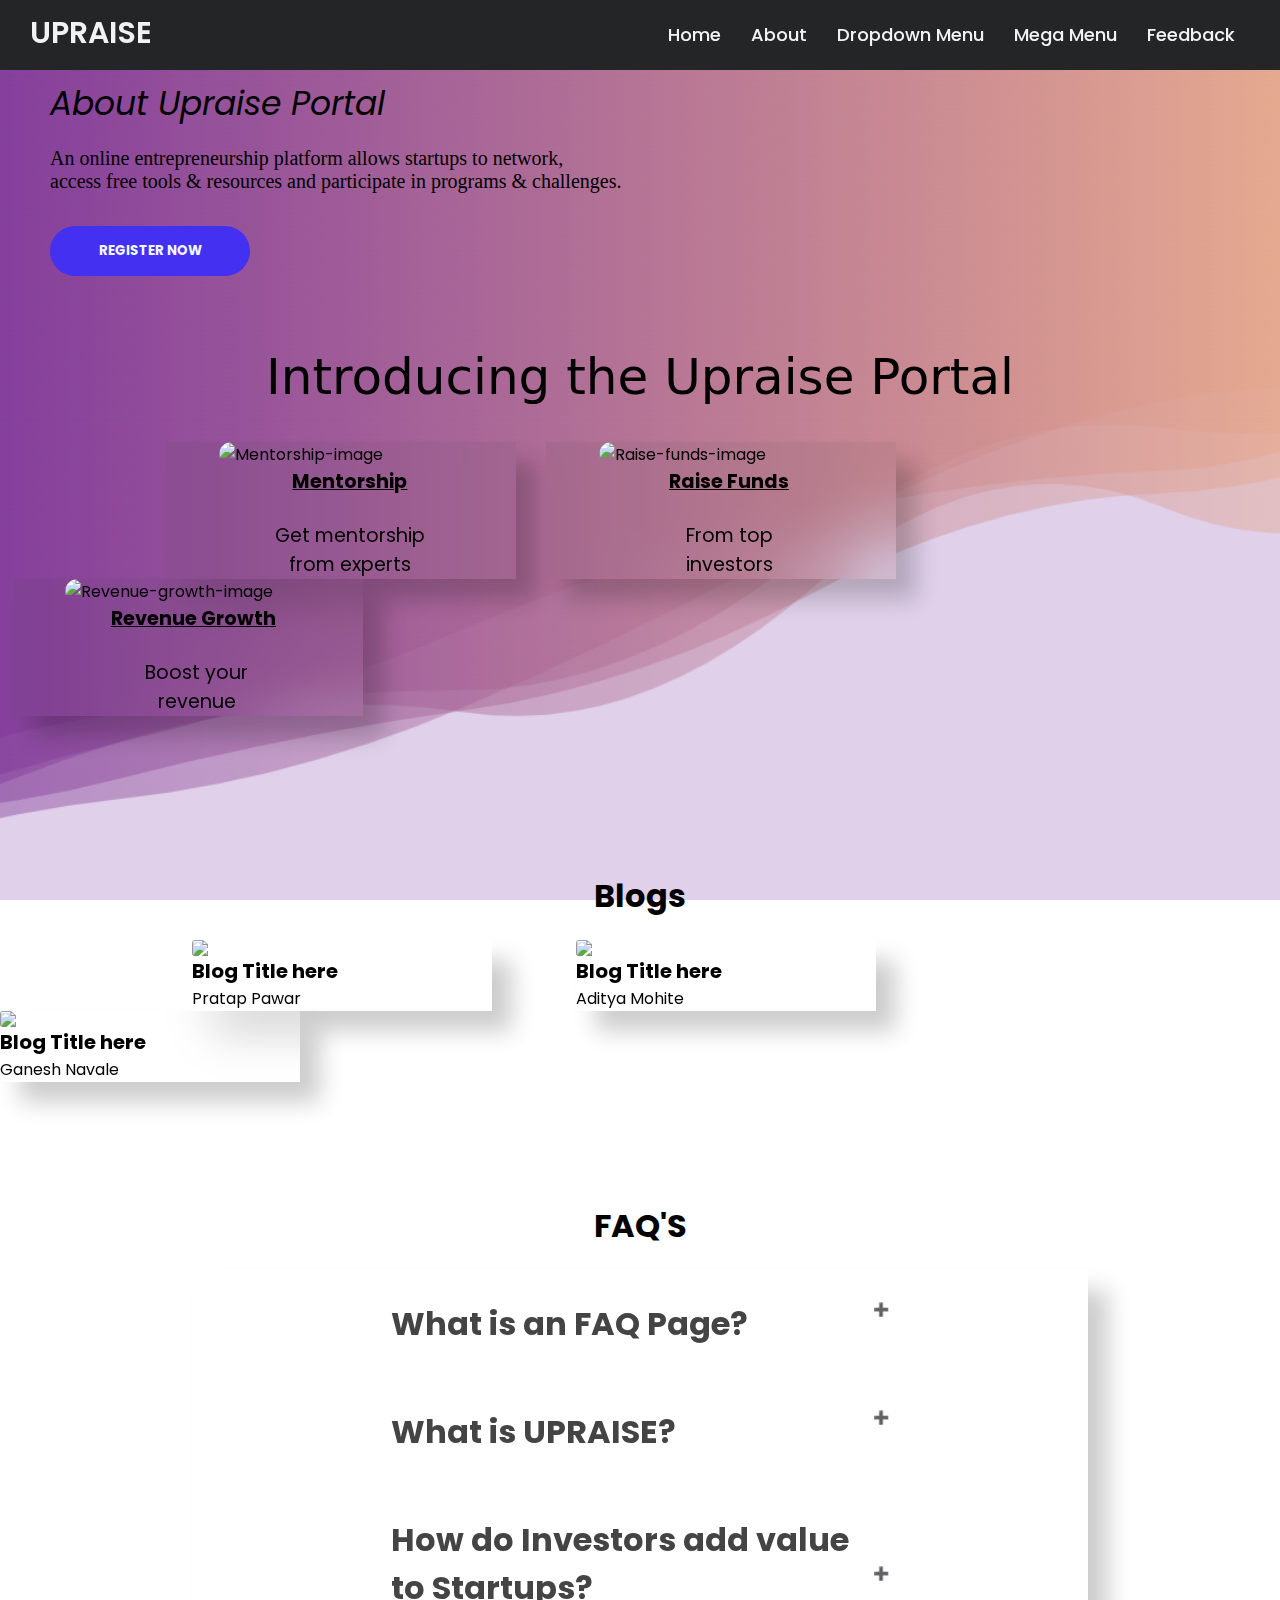
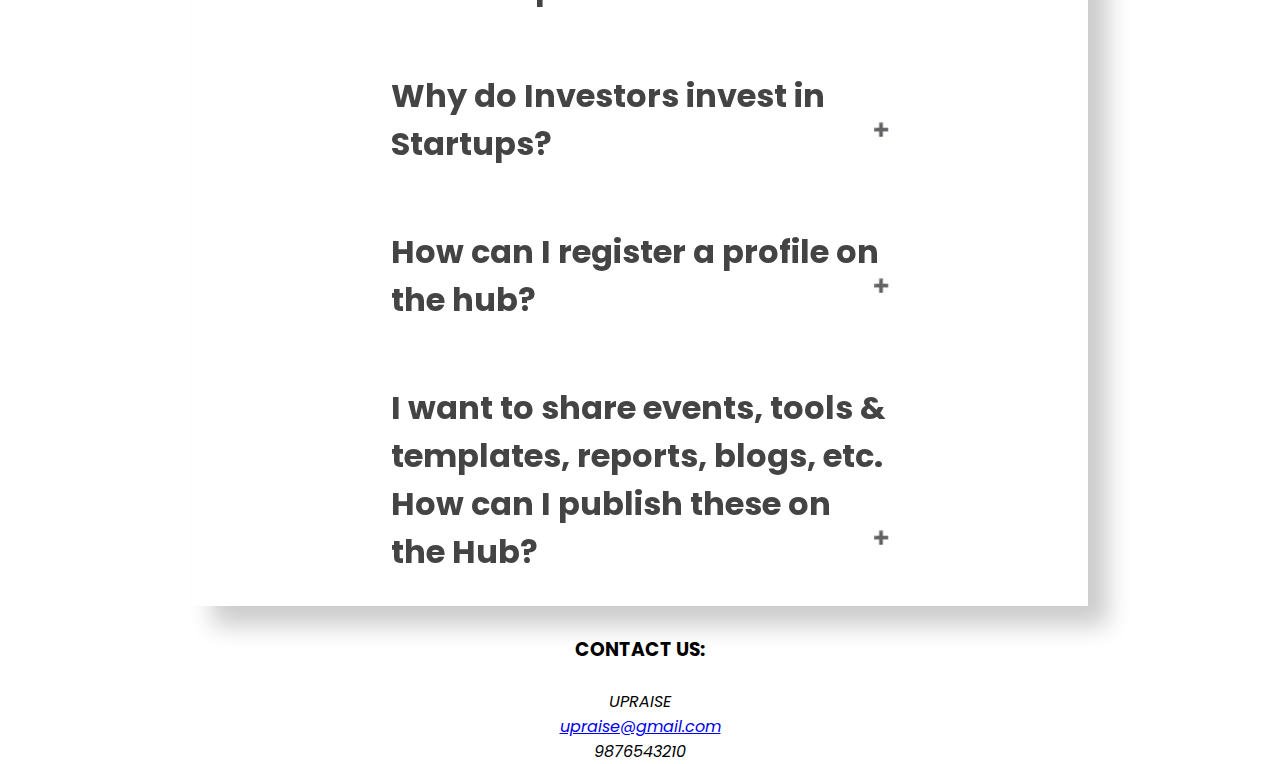
==== main.html @ 75bf950c "Add files via upload" ====
<!DOCTYPE html>
<html lang="en" dir="ltr">
  <head>
    <title>UPRAISE</title>

    <link rel="stylesheet" href="main.css" />
    <link rel="stylesheet" href="navigation-bar.css" />
   
  </head>
  <body>
   



<nav>
    <div class="wrapper">
      <div class="logo"><a href="#">UPRAISE</a></div>
      <input type="radio" name="slider" id="menu-btn">
      <input type="radio" name="slider" id="close-btn">
      <ul class="nav-links">
        <label for="close-btn" class="btn close-btn"><i class="fas fa-times"></i></label>
        <li><a href="#">Home</a></li>
        <li><a href="#">About</a></li>
        <li>
          <a href="#" class="desktop-item">Dropdown Menu</a>
          <input type="checkbox" id="showDrop">
          <label for="showDrop" class="mobile-item">Dropdown Menu</label>
          <ul class="drop-menu">
            <li><a href="#">Drop menu 1</a></li>
            <li><a href="#">Drop menu 2</a></li>
            <li><a href="#">Drop menu 3</a></li>
            <li><a href="#">Drop menu 4</a></li>
          </ul>
        </li>
        <li>
          <a href="#" class="desktop-item">Mega Menu</a>
          <input type="checkbox" id="showMega">
          <label for="showMega" class="mobile-item">Mega Menu</label>
          <div class="mega-box">
            <div class="content">
              <div class="row">
                <img src="img.jpg" alt="">
              </div>
              <div class="row">
                <header>Design Services</header>
                <ul class="mega-links">
                  <li><a href="#">Graphics</a></li>
                  <li><a href="#">Vectors</a></li>
                  <li><a href="#">Business cards</a></li>
                  <li><a href="#">Custom logo</a></li>
                </ul>
              </div>
              <div class="row">
                <header>Email Services</header>
                <ul class="mega-links">
                  <li><a href="#">Personal Email</a></li>
                  <li><a href="#">Business Email</a></li>
                  <li><a href="#">Mobile Email</a></li>
                  <li><a href="#">Web Marketing</a></li>
                </ul>
              </div>
              <div class="row">
                <header>Security services</header>
                <ul class="mega-links">
                  <li><a href="#">Site Seal</a></li>
                  <li><a href="#">VPS Hosting</a></li>
                  <li><a href="#">Privacy Seal</a></li>
                  <li><a href="#">Website design</a></li>
                </ul>
              </div>
            </div>
          </div>
        </li>
        <li><a href="#">Feedback</a></li>
      </ul>
      <label for="menu-btn" class="btn menu-btn"><i class="fas fa-bars"></i></label>
    </div>
  </nav>

  <div class="body-text">
  </div>


    <p class="heading"><strong>UPRAISE</strong></p>
    <p class="about-section"><i>About Upraise Portal</i></p>
    <br /> 
    <p class="about-section-info">
      An online entrepreneurship platform allows startups to network, <br />
      access free tools & resources and participate in programs & challenges.
    </p>
    <br>
    <a href="Register-now-button.html">
    <button class="register-now">REGISTER NOW </button> </a>
    <br><br><br><br><br>
    <p class="introducing-portal">Introducing the Upraise Portal</p>
    <br>
    <br>
    <div class="mentorship-div">
      <img class="mentorship" src="Mentoship-revenue-funds-images/Mentorship-image.jpg" alt="Mentorship-image" />
      <button class="mentorship-button">
        
      <u><b>Mentorship</b></u>
    </button>
    <br>
    <br>
    <p class="mentorship-desc">Get mentorship <br> from experts</p>

    </div>

    <div class="raise-div">
      <img
      class="raise-funds"
      src="Mentoship-revenue-funds-images/Raise-funds-image.jpg"
      alt="Raise-funds-image"
    />
     <button class="raise-funds-button">
      <u><b>Raise Funds</b></u>
    </button>
    <br>
    <br>
     <p class="raise-funds-desc">From top <br> investors</p>


    </div>
    <div class="revenue-div">
    <img
      class="Revenue-growth"
      src="Mentoship-revenue-funds-images/Revenue-growth-image.jpg"
      alt="Revenue-growth-image"
    />
    <button class="revenue-growth-button">
      <u><b>Revenue Growth</b></u>
    </button>
    <br>
    <br>
    
    <p class="revenue-desc">Boost your  <br> revenue</p>
    
    </div>
<br>
<br>
<br>
<h1 class="blog-header"> Blogs</h1>
    <div class="blog-preview">
      <div>
        <img class="thumbnail" src="Blog-Thumbnails/blog-thumbnail-1.jpg" />
      </div>
      <div>
        <p class="blog-title">
           <strong> Blog Title here </strong>
        </p>
        <p class="blog-author">Pratap Pawar</p>
      </div>
    </div>
    <div class="blog-preview-2">
      <div>
        <img class="thumbnail" src="Blog-Thumbnails/blog-thumbnail-2.png" />
      </div>
      <div>
        <p class="blog-title">
          <strong> Blog Title here </strong>
        </p>
        <p class="blog-author">Aditya Mohite</p>
      </div>
    </div>
    <div class="blog-preview-3">
      <div>
        <img class="thumbnail" src="Blog-Thumbnails/blog-thumbnail-3.jpg" />
      </div>
      <div>
        <p class="blog-title">
          <strong> Blog Title here </strong>
        </p>
        <p class="blog-author">Ganesh Navale</p>
      </div>
    </div>
    <h1 class="faq-heading">FAQ'S</h1>
        <section class="faq-container">
            <div class="faq-one">
                <!-- faq question -->
                <h1 class="faq-page">What is an FAQ Page?</h1>
                <!-- faq answer -->
                <div class="faq-body">
                    <p><br> What does FAQ mean? It stands for frequently-asked questions, and it's a page on a website that gives quick answers to
                       customer questions.The idea is to keep the answers short and direct so that people find info quickly. We write it as “an FAQ</p>
                </div>
            </div>
            <hr class="hr-line">
            <div class="faq-two">
                <!-- faq question -->
                <h1 class="faq-page">What is UPRAISE?</h1>
                <!-- faq answer -->
                <div class="faq-body">
                    <p><br> UPRAISE is a one-stop platform for all stakeholders in the Startup ecosystem to interact amongst each other,
                       exchange knowledge and form succesful partnerships in a highly dynamic environment.</p>
                </div>
            </div>
            <hr class="hr-line">
            <div class="faq-three">
                <!-- faq question -->
<h1 class="faq-page">How do Investors add value to Startups?</h1>
                <!-- faq answer -->
                <div class="faq-body">
                    <p><br> Investors particularly venture capitalists (VCs) add value to startups in a lot of ways:
                      <br>

<b>1. Stakeholder Management:</b> Investors manage the company board and leadership to facilitate smooth operations of 
the startup. In addition, their functional experience and domain knowledge of working and investing with startups imparts 
vision and direction to the company.
<br>
<b>2. Raising Funds:</b> Investors are best guides for the startup to raise subsequent rounds of funding on the basis of stage, 
maturity, sector focus etc. and aid in networking and connection for the founders to pitch their business to other investors.
<br>
<b>3.  Recruiting Talent:</b> Sourcing high-quality and best-fit human capital is critical for startups, especially when it comes 
to recruiting senior executives to manage and drive business goals. VCs, with their extensive network can help bridge the 
talent gap by recruiting the right set of people at the right time.
<br>
<b>4. Marketing:</b> VCs assist with marketing strategy for your product/service.
<br>
<b>5. M&A Activity:</b> VCs have their eyes and ears open to merger and acquisition opportunities in the local entrepreneurial 
ecosystem to enable greater value addition to the business through inorganic growth.
<br>
<b>6.   Organizational Restructuring:</b> As a young startup matures to an established company, VCs help with the right organizational
 structuring and introduce processes to increase capital efficiency, lower costs and scale efficiently.</p>
                </div>
            </div>
             <hr class="hr-line">
            <div class="faq-four">
                <!-- faq question -->
                <h1 class="faq-page">Why do Investors invest in Startups?</h1>
                <!-- faq answer -->
                <div class="faq-body">
                    <p><br> Investing in startups is a risky proposition, but the low requirement for overhead capital combined with high upside potential, makes it lucrative for investors to put their bets on startups.

The Thomson Reuters Venture Capital Research Index replicated the performance of venture capital industry in 2012 and found that overall venture capital has returned at an annual rate of 20% since 1996 – far 
outperforming
 modest returns of 7.5% and 5.9% from public equities and bonds respectively.</p>
                </div>
            </div>
             <hr class="hr-line">
            <div class="faq-five">
                <!-- faq question -->
                <h1 class="faq-page"> How can I register a profile on the hub?</h1>
                <!-- faq answer -->
                <div class="faq-body">
                    <p><br> Registering a profile on the hub is a fairly simple process.

On clicking the “Register” tab on the top right hand corner of the page which you will be directed to our platform for authentication where you will be asked to fill details such as your name, email address, etc. This will give you a one time password for verification as well as a link to set a new password.
Sign in using the login credentials you created in step 1. This will direct you to the Hub where you can select and create the profile of a stakeholder which best defines your role.</p>
                </div>
            </div>
             <hr class="hr-line">
            <div class="faq-six">
                <!-- faq question -->
                <h1 class="faq-page">I want to share events, tools & templates, reports, blogs, etc. How can I publish these on the Hub?</h1>
                <!-- faq answer -->
                <div class="faq-body">
                    <p><br> For publishing content, you can get in touch with us on <b>upraise@gmail.com</b></p>
                <br><br><br>
                  </div>
            </div>
        </section>
    </main>
    <div class="contact-us">
     <h3><br> CONTACT US:</h3>
    <br>
            <p><i>UPRAISE</i></p>
            <a href="mailto:upraise@gmail.com"> <p><i>upraise@gmail.com</i></p> </a> 
            <p><i>9876543210</i></p>
     </div>
    <script src="javascript.js"></script>
  </body>
</html>
---- main.css ----
* {
    margin: 0;
    padding: 0;
    border: 0;

}
body {
   background-image: url("background-5.png");
   background-attachment: fixed;
   background-position: center;
   background-repeat: no-repeat;
   background-size: cover;
   width: 100%;
   height: 100vh;
}
.heading {
    font-size: 50px;
    margin-left: 50px;

    width: 299px;
    height: 79px;

    font-family: 'JejuGothic';
    font-style: normal;
    font-weight: 400;
    font-size: 70px;
    line-height: 76px;
    color: #000000;
    text-shadow: 5px 5px 4px rgba(0, 0, 0, 0.25);
}

.about-section {
    font-size: 33px;
    margin-left: 50px;
    margin-bottom: 0px;
}

.about-section-info {
    font-family: "Playfair Display", serif;
    font-size: 20px;
    margin-left: 50px;
    margin-top: 0px;
    margin-bottom: 0px;
}

.register-now {
    background-color: rgb(67, 48, 240);
    color: aliceblue;
    border: none;
    border-radius: 25px;
    margin-top: 15px;
    margin-left: 50px;
    padding-left: 10px;
    padding-right: 10px;
    padding-top: 7px;
    padding-bottom: 7px;
    width: 200px;
    height: 50px;
    font-weight: bold;
    cursor: pointer;
    transition: box-shadow 0.5s;
}
.register-now:hover{
    box-shadow: 10px 10px 15px rgba(0, 0, 0, 1.15);
}

.introducing-portal {
    text-align: center;
    font-size: 50px;
    font-family: system-ui, -apple-system, BlinkMacSystemFont, "Segoe UI",
        Roboto, Oxygen, Ubuntu, Cantarell, "Open Sans", "Helvetica Neue",
        sans-serif;
}

.mentorship {
    width: 250px;
    border-radius: 125px;
    margin-left: 15%;

}

.raise-funds {
    width: 250px;
    border-radius: 125px;
    margin-left: 15%;
}

.Revenue-growth {
    width: 250px;
    border-radius: 125px;
    margin-left: 15%;
}

.mentorship-button {
    margin-left: 36%;
    font-size: larger;
    cursor: pointer;
    background-color: transparent;
    border-color: transparent;
}

.raise-funds-button {
    margin-left: 35%;
    font-size: larger;
    cursor: pointer;
    background-color: transparent;
    border-color: transparent;
}

.revenue-growth-button {
    margin-left: 28%;
    font-size: larger;
    cursor: pointer;
    background-color: transparent;
    border-color: transparent;
}

.mentorship-desc {
   
    font-size: larger;
    text-align: center;
    margin-left:5% ;
}

.raise-funds-desc {
    margin-left: 40%;
    font-size: larger;
    
}

.revenue-desc {
    margin-left: 5%;
    font-size: larger;
    text-align: center;

}
.mentorship-div{
    width: 350px;
        display: inline-block;
        vertical-align: top;
        margin-right: 1%;
        margin-left: 13%;
        background-color: rgba(59, 58, 58, 0.079);
        -webkit-backdrop-filter: blur(20px);
        backdrop-filter: blur(20px);
        -webkit-box-shadow: 20px 20px 22px rgba(0, 0, 0, 0.2);
        box-shadow: 20px 20px 22px rgba(0, 0, 0, 0.2);
}
.raise-div{
    width: 350px;
        display: inline-block;
        vertical-align: top;
        margin-right:1%;
        margin-left: 1%;
        background-color: rgba(59, 58, 58, 0.079);
            -webkit-backdrop-filter: blur(20px);
            backdrop-filter: blur(20px);
            -webkit-box-shadow: 20px 20px 22px rgba(0, 0, 0, 0.2);
            box-shadow: 20px 20px 22px rgba(0, 0, 0, 0.2);
}
.revenue-div{
    width: 350px;
        display: inline-block;
        vertical-align: top;
        margin-right: 10%;
        margin-left: 1%;
        background-color: rgba(59, 58, 58, 0.079);
            -webkit-backdrop-filter: blur(20px);
            backdrop-filter: blur(20px);
            -webkit-box-shadow: 20px 20px 22px rgba(0, 0, 0, 0.2);
            box-shadow: 20px 20px 22px rgba(0, 0, 0, 0.2);
      
}
.blog-header {
    border-bottom: #777;
        padding: 20px 60px;
        text-align: center;
        margin-top: 100px

}
        .thumbnail {
            width: 300px;
            border-radius: 3px;
            display: block;
        
        }
    
        .thumbnail-2 {
            width: 300px;
            border-radius: 3px;
            display: block;
        }
        .blog-title {
            width: 300px;
            font-size: 20px;
        }
    
        .blog-preview {
            width: 300px;
            display: inline-block;
            vertical-align: top;
            margin-right: 80px;
            margin-left: 15%;
            background-color: rgba(255, 255, 255, 0.06);
                -webkit-backdrop-filter: blur(20px);
                backdrop-filter: blur(20px);
                -webkit-box-shadow: 20px 20px 22px rgba(0, 0, 0, 0.2);
                box-shadow: 20px 20px 22px rgba(0, 0, 0, 0.2);

        }
    
        .blog-preview-2 {
            width: 300px;
            display: inline-block;
            vertical-align: top;
            margin-right: 80px;
            background-color: rgba(255, 255, 255, 0.06);
                -webkit-backdrop-filter: blur(20px);
                backdrop-filter: blur(20px);
                -webkit-box-shadow: 20px 20px 22px rgba(0, 0, 0, 0.2);
                box-shadow: 20px 20px 22px rgba(0, 0, 0, 0.2);
        }
        .blog-preview-3 {
        width: 300px;
        display: inline-block;
        vertical-align: top;
        margin-right: 12%;
        background-color: rgba(255, 255, 255, 0.06);
            -webkit-backdrop-filter: blur(20px);
            backdrop-filter: blur(20px);
            -webkit-box-shadow: 20px 20px 22px rgba(0, 0, 0, 0.2);
            box-shadow: 20px 20px 22px rgba(0, 0, 0, 0.2);
        }
body {
    font-family: 'Work Sans', sans-serif;
}

.faq-heading {
    border-bottom: #777;
    padding: 20px 60px;
    text-align: center;
    margin-top: 100px;
}

.faq-container {
    display: flex;
    justify-content: center;
    flex-direction: column;
    background-color: rgba(255, 255, 255, 0.06);
        -webkit-backdrop-filter: blur(20px);
        backdrop-filter: blur(20px);
        -webkit-box-shadow: 20px 20px 22px rgba(0, 0, 0, 0.2);
        box-shadow: 20px 20px 22px rgba(0, 0, 0, 0.2);
        margin-left: 15%;
        margin-right: 15%;

}

.hr-line {
    width: 60%;
    margin: auto;

}

/* Style the buttons that are used to open and close the faq-page body */
.faq-page {
    /* background-color: #eee; */
    color: #444;
    cursor: pointer;
    padding: 30px 20px;
    width: 60%;
    border: none;
    outline: none;
    transition: 0.4s;
    margin: auto;

}

.faq-body {
    margin: auto;
    /* text-align: center; */
    width: 50%;
    padding: auto;

}


/* Add a background color to the button if it is clicked on (add the .active class with JS), and when you move the mouse over it (hover) */
.active,
.faq-page:hover {
    background-color: #ffffff;
}

/* Style the faq-page panel. Note: hidden by default */
.faq-body {
    padding: 0 18px;
    background-color: transparent;
    display: none;
    overflow: hidden;
}

.faq-page:after {
    content: '\02795';
    /* Unicode character for "plus" sign (+) */
    font-size: 13px;
    color: #777;
    float: right;
    margin-left: 5px;
}

.active:after {
    content: "\2796";
    /* Unicode character for "minus" sign (-) */
}
.contact-us {
    text-align: center;
    background-color: transparent;
    color: #000000;
}
---- navigation-bar.css ----
@import url('https://fonts.googleapis.com/css2?family=Poppins:wght@200;300;400;500;600;700&display=swap');

* {
    margin: 0;
    padding: 0;
    box-sizing: border-box;
    font-family: 'Poppins', sans-serif;
}

nav {
    position: fixed;
    z-index: 99;
    width: 100%;

    background: #242526;
}

nav .wrapper {
    position: relative;
    max-width: 1300px;
    padding: 0px 30px;
    height: 70px;
    line-height: 70px;
    margin: auto;
    display: flex;
    align-items: center;
    justify-content: space-between;
}

.wrapper .logo a {
    color: #f2f2f2;
    font-size: 30px;
    font-weight: 600;
    text-decoration: none;
}

.wrapper .nav-links {
    display: inline-flex;
}

.nav-links li {
    list-style: none;
}

.nav-links li a {
    color: #f2f2f2;
    text-decoration: none;
    font-size: 18px;
    font-weight: 500;
    padding: 9px 15px;
    border-radius: 5px;
    transition: all 0.3s ease;
}

.nav-links li a:hover {
    background: #3A3B3C;
}

.nav-links .mobile-item {
    display: none;
}

.nav-links .drop-menu {
    position: absolute;
    background: #242526;
    width: 180px;
    line-height: 45px;
    top: 85px;
    opacity: 0;
    visibility: hidden;
    box-shadow: 0 6px 10px rgba(0, 0, 0, 0.15);
}

.nav-links li:hover .drop-menu,
.nav-links li:hover .mega-box {
    transition: all 0.3s ease;
    top: 70px;
    opacity: 1;
    visibility: visible;
}

.drop-menu li a {
    width: 100%;
    display: block;
    padding: 0 0 0 15px;
    font-weight: 400;
    border-radius: 0px;
}

.mega-box {
    position: absolute;
    left: 0;
    width: 100%;
    padding: 0 30px;
    top: 85px;
    opacity: 0;
    visibility: hidden;
}

.mega-box .content {
    background: #242526;
    padding: 25px 20px;
    display: flex;
    width: 100%;
    justify-content: space-between;
    box-shadow: 0 6px 10px rgba(0, 0, 0, 0.15);
}

.mega-box .content .row {
    width: calc(25% - 30px);
    line-height: 45px;
}

.content .row img {
    width: 100%;
    height: 100%;
    object-fit: cover;
}

.content .row header {
    color: #f2f2f2;
    font-size: 20px;
    font-weight: 500;
}

.content .row .mega-links {
    margin-left: -40px;
    border-left: 1px solid rgba(255, 255, 255, 0.09);
}

.row .mega-links li {
    padding: 0 20px;
}

.row .mega-links li a {
    padding: 0px;
    padding: 0 20px;
    color: #d9d9d9;
    font-size: 17px;
    display: block;
}

.row .mega-links li a:hover {
    color: #f2f2f2;
}

.wrapper .btn {
    color: #fff;
    font-size: 20px;
    cursor: pointer;
    display: none;
}

.wrapper .btn.close-btn {
    position: absolute;
    right: 30px;
    top: 10px;
}

@media screen and (max-width: 970px) {
    .wrapper .btn {
        display: block;
    }

    .wrapper .nav-links {
        position: fixed;
        height: 100vh;
        width: 100%;
        max-width: 350px;
        top: 0;
        left: -100%;
        background: #242526;
        display: block;
        padding: 50px 10px;
        line-height: 50px;
        overflow-y: auto;
        box-shadow: 0px 15px 15px rgba(0, 0, 0, 0.18);
        transition: all 0.3s ease;
    }

    /* custom scroll bar */
    ::-webkit-scrollbar {
        width: 10px;
    }

    ::-webkit-scrollbar-track {
        background: #242526;
    }

    ::-webkit-scrollbar-thumb {
        background: #3A3B3C;
    }

    #menu-btn:checked~.nav-links {
        left: 0%;
    }

    #menu-btn:checked~.btn.menu-btn {
        display: none;
    }

    #close-btn:checked~.btn.menu-btn {
        display: block;
    }

    .nav-links li {
        margin: 15px 10px;
    }

    .nav-links li a {
        padding: 0 20px;
        display: block;
        font-size: 20px;
    }

    .nav-links .drop-menu {
        position: static;
        opacity: 1;
        top: 65px;
        visibility: visible;
        padding-left: 20px;
        width: 100%;
        max-height: 0px;
        overflow: hidden;
        box-shadow: none;
        transition: all 0.3s ease;
    }

    #showDrop:checked~.drop-menu,
    #showMega:checked~.mega-box {
        max-height: 100%;
    }

    .nav-links .desktop-item {
        display: none;
    }

    .nav-links .mobile-item {
        display: block;
        color: #f2f2f2;
        font-size: 20px;
        font-weight: 500;
        padding-left: 20px;
        cursor: pointer;
        border-radius: 5px;
        transition: all 0.3s ease;
    }

    .nav-links .mobile-item:hover {
        background: #3A3B3C;
    }

    .drop-menu li {
        margin: 0;
    }

    .drop-menu li a {
        border-radius: 5px;
        font-size: 18px;
    }

    .mega-box {
        position: static;
        top: 65px;
        opacity: 1;
        visibility: visible;
        padding: 0 20px;
        max-height: 0px;
        overflow: hidden;
        transition: all 0.3s ease;
    }

    .mega-box .content {
        box-shadow: none;
        flex-direction: column;
        padding: 20px 20px 0 20px;
    }

    .mega-box .content .row {
        width: 100%;
        margin-bottom: 15px;
        border-top: 1px solid rgba(255, 255, 255, 0.08);
    }

    .mega-box .content .row:nth-child(1),
    .mega-box .content .row:nth-child(2) {
        border-top: 0px;
    }

    .content .row .mega-links {
        border-left: 0px;
        padding-left: 15px;
    }

    .row .mega-links li {
        margin: 0;
    }

    .content .row header {
        font-size: 19px;
    }
}

nav input {
    display: none;
}

.body-text {
    position: absolute;
    top: 50%;
    left: 50%;
    transform: translate(-50%, -50%);
    width: 100%;
    text-align: center;
    padding: 0 30px;
}

.body-text div {
    font-size: 45px;
    font-weight: 600;
}
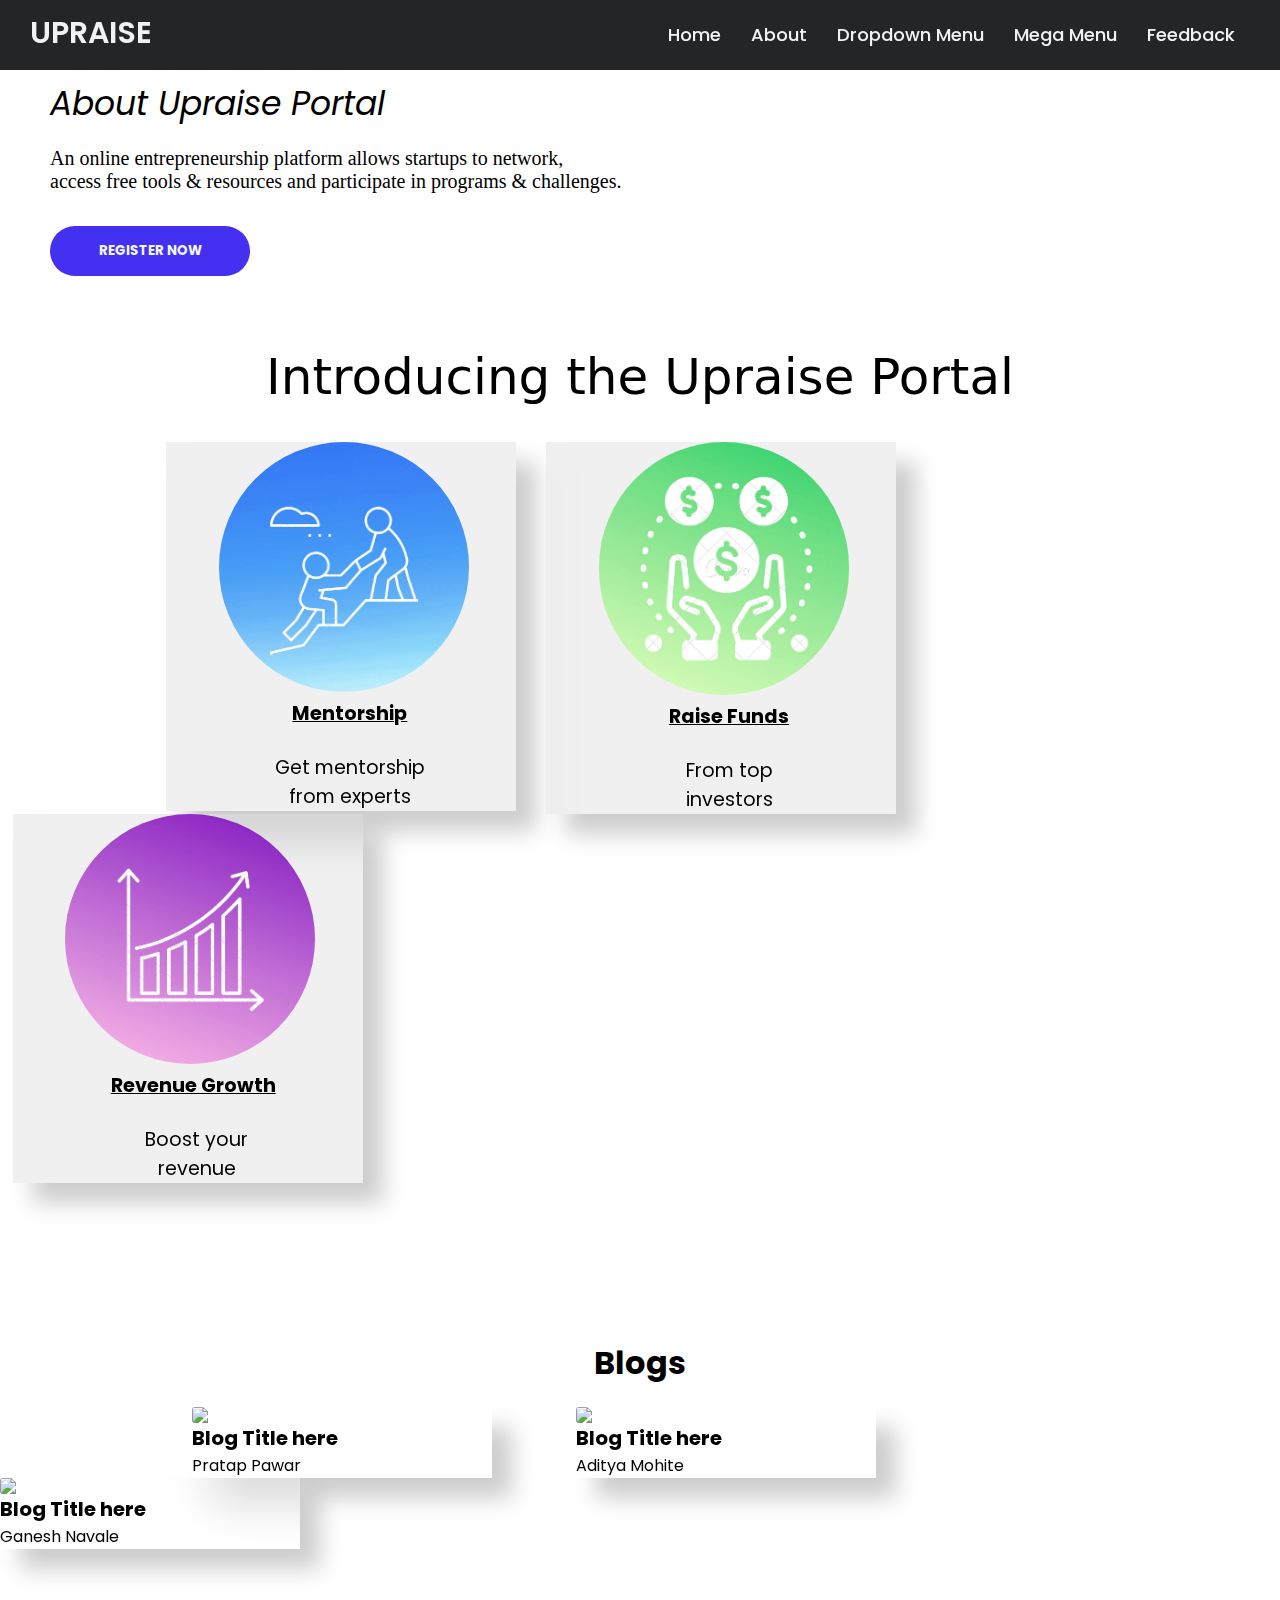
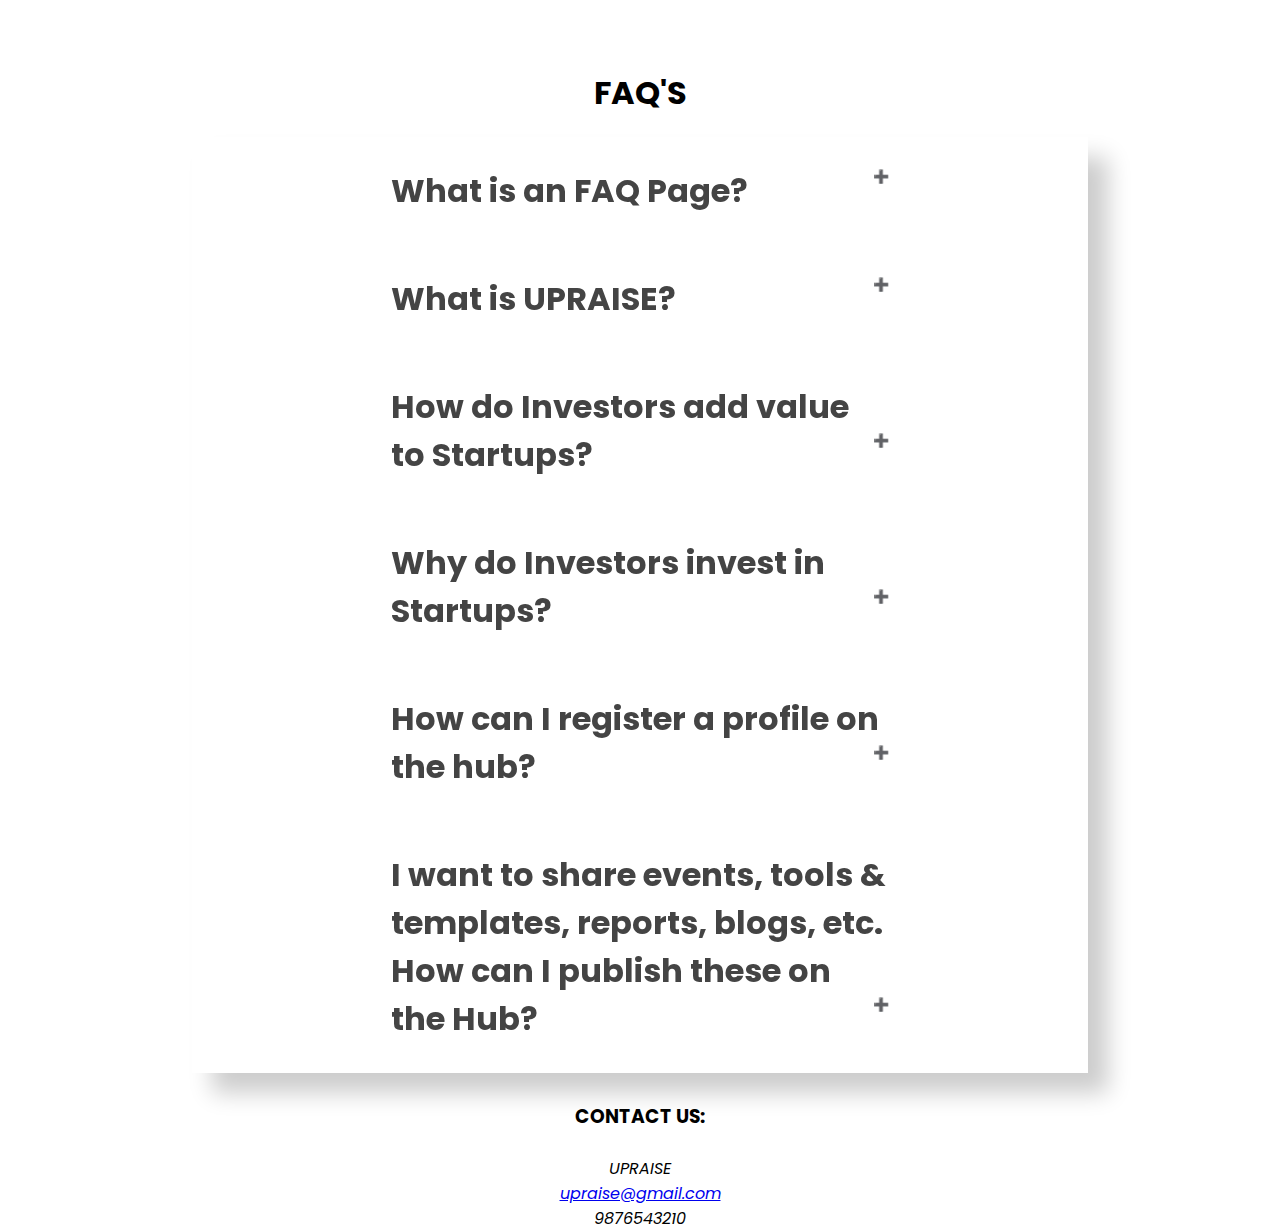
==== commit 2de402c3: "Update main.html" ====
--- a/main.html
+++ b/main.html
@@ -3,8 +3,8 @@
   <head>
     <title>UPRAISE</title>
 
-    <link rel="stylesheet" href="main.css" />
-    <link rel="stylesheet" href="navigation-bar.css" />
+    <link rel="stylesheet" href="CSS/main.css" />
+    <link rel="stylesheet" href="CSS/navigation-bar.css" />
    
   </head>
   <body>
--- a/CSS/main.css
+++ b/CSS/main.css
@@ -0,0 +1,320 @@
+* {
+    margin: 0;
+    padding: 0;
+    border: 0;
+
+}
+body {
+   background-image: url("background-5.png");
+   background-attachment: fixed;
+   background-position: center;
+   background-repeat: no-repeat;
+   background-size: cover;
+   width: 100%;
+   height: 100vh;
+}
+.heading {
+    font-size: 50px;
+    margin-left: 50px;
+
+    width: 299px;
+    height: 79px;
+
+    font-family: 'JejuGothic';
+    font-style: normal;
+    font-weight: 400;
+    font-size: 70px;
+    line-height: 76px;
+    color: #000000;
+    text-shadow: 5px 5px 4px rgba(0, 0, 0, 0.25);
+}
+
+.about-section {
+    font-size: 33px;
+    margin-left: 50px;
+    margin-bottom: 0px;
+}
+
+.about-section-info {
+    font-family: "Playfair Display", serif;
+    font-size: 20px;
+    margin-left: 50px;
+    margin-top: 0px;
+    margin-bottom: 0px;
+}
+
+.register-now {
+    background-color: rgb(67, 48, 240);
+    color: aliceblue;
+    border: none;
+    border-radius: 25px;
+    margin-top: 15px;
+    margin-left: 50px;
+    padding-left: 10px;
+    padding-right: 10px;
+    padding-top: 7px;
+    padding-bottom: 7px;
+    width: 200px;
+    height: 50px;
+    font-weight: bold;
+    cursor: pointer;
+    transition: box-shadow 0.5s;
+}
+.register-now:hover{
+    box-shadow: 10px 10px 15px rgba(0, 0, 0, 1.15);
+}
+
+.introducing-portal {
+    text-align: center;
+    font-size: 50px;
+    font-family: system-ui, -apple-system, BlinkMacSystemFont, "Segoe UI",
+        Roboto, Oxygen, Ubuntu, Cantarell, "Open Sans", "Helvetica Neue",
+        sans-serif;
+}
+
+.mentorship {
+    width: 250px;
+    border-radius: 125px;
+    margin-left: 15%;
+
+}
+
+.raise-funds {
+    width: 250px;
+    border-radius: 125px;
+    margin-left: 15%;
+}
+
+.Revenue-growth {
+    width: 250px;
+    border-radius: 125px;
+    margin-left: 15%;
+}
+
+.mentorship-button {
+    margin-left: 36%;
+    font-size: larger;
+    cursor: pointer;
+    background-color: transparent;
+    border-color: transparent;
+}
+
+.raise-funds-button {
+    margin-left: 35%;
+    font-size: larger;
+    cursor: pointer;
+    background-color: transparent;
+    border-color: transparent;
+}
+
+.revenue-growth-button {
+    margin-left: 28%;
+    font-size: larger;
+    cursor: pointer;
+    background-color: transparent;
+    border-color: transparent;
+}
+
+.mentorship-desc {
+   
+    font-size: larger;
+    text-align: center;
+    margin-left:5% ;
+}
+
+.raise-funds-desc {
+    margin-left: 40%;
+    font-size: larger;
+    
+}
+
+.revenue-desc {
+    margin-left: 5%;
+    font-size: larger;
+    text-align: center;
+
+}
+.mentorship-div{
+    width: 350px;
+        display: inline-block;
+        vertical-align: top;
+        margin-right: 1%;
+        margin-left: 13%;
+        background-color: rgba(59, 58, 58, 0.079);
+        -webkit-backdrop-filter: blur(20px);
+        backdrop-filter: blur(20px);
+        -webkit-box-shadow: 20px 20px 22px rgba(0, 0, 0, 0.2);
+        box-shadow: 20px 20px 22px rgba(0, 0, 0, 0.2);
+}
+.raise-div{
+    width: 350px;
+        display: inline-block;
+        vertical-align: top;
+        margin-right:1%;
+        margin-left: 1%;
+        background-color: rgba(59, 58, 58, 0.079);
+            -webkit-backdrop-filter: blur(20px);
+            backdrop-filter: blur(20px);
+            -webkit-box-shadow: 20px 20px 22px rgba(0, 0, 0, 0.2);
+            box-shadow: 20px 20px 22px rgba(0, 0, 0, 0.2);
+}
+.revenue-div{
+    width: 350px;
+        display: inline-block;
+        vertical-align: top;
+        margin-right: 10%;
+        margin-left: 1%;
+        background-color: rgba(59, 58, 58, 0.079);
+            -webkit-backdrop-filter: blur(20px);
+            backdrop-filter: blur(20px);
+            -webkit-box-shadow: 20px 20px 22px rgba(0, 0, 0, 0.2);
+            box-shadow: 20px 20px 22px rgba(0, 0, 0, 0.2);
+      
+}
+.blog-header {
+    border-bottom: #777;
+        padding: 20px 60px;
+        text-align: center;
+        margin-top: 100px
+
+}
+        .thumbnail {
+            width: 300px;
+            border-radius: 3px;
+            display: block;
+        
+        }
+    
+        .thumbnail-2 {
+            width: 300px;
+            border-radius: 3px;
+            display: block;
+        }
+        .blog-title {
+            width: 300px;
+            font-size: 20px;
+        }
+    
+        .blog-preview {
+            width: 300px;
+            display: inline-block;
+            vertical-align: top;
+            margin-right: 80px;
+            margin-left: 15%;
+            background-color: rgba(255, 255, 255, 0.06);
+                -webkit-backdrop-filter: blur(20px);
+                backdrop-filter: blur(20px);
+                -webkit-box-shadow: 20px 20px 22px rgba(0, 0, 0, 0.2);
+                box-shadow: 20px 20px 22px rgba(0, 0, 0, 0.2);
+
+        }
+    
+        .blog-preview-2 {
+            width: 300px;
+            display: inline-block;
+            vertical-align: top;
+            margin-right: 80px;
+            background-color: rgba(255, 255, 255, 0.06);
+                -webkit-backdrop-filter: blur(20px);
+                backdrop-filter: blur(20px);
+                -webkit-box-shadow: 20px 20px 22px rgba(0, 0, 0, 0.2);
+                box-shadow: 20px 20px 22px rgba(0, 0, 0, 0.2);
+        }
+        .blog-preview-3 {
+        width: 300px;
+        display: inline-block;
+        vertical-align: top;
+        margin-right: 12%;
+        background-color: rgba(255, 255, 255, 0.06);
+            -webkit-backdrop-filter: blur(20px);
+            backdrop-filter: blur(20px);
+            -webkit-box-shadow: 20px 20px 22px rgba(0, 0, 0, 0.2);
+            box-shadow: 20px 20px 22px rgba(0, 0, 0, 0.2);
+        }
+body {
+    font-family: 'Work Sans', sans-serif;
+}
+
+.faq-heading {
+    border-bottom: #777;
+    padding: 20px 60px;
+    text-align: center;
+    margin-top: 100px;
+}
+
+.faq-container {
+    display: flex;
+    justify-content: center;
+    flex-direction: column;
+    background-color: rgba(255, 255, 255, 0.06);
+        -webkit-backdrop-filter: blur(20px);
+        backdrop-filter: blur(20px);
+        -webkit-box-shadow: 20px 20px 22px rgba(0, 0, 0, 0.2);
+        box-shadow: 20px 20px 22px rgba(0, 0, 0, 0.2);
+        margin-left: 15%;
+        margin-right: 15%;
+
+}
+
+.hr-line {
+    width: 60%;
+    margin: auto;
+
+}
+
+/* Style the buttons that are used to open and close the faq-page body */
+.faq-page {
+    /* background-color: #eee; */
+    color: #444;
+    cursor: pointer;
+    padding: 30px 20px;
+    width: 60%;
+    border: none;
+    outline: none;
+    transition: 0.4s;
+    margin: auto;
+
+}
+
+.faq-body {
+    margin: auto;
+    /* text-align: center; */
+    width: 50%;
+    padding: auto;
+
+}
+
+
+/* Add a background color to the button if it is clicked on (add the .active class with JS), and when you move the mouse over it (hover) */
+.active,
+.faq-page:hover {
+    background-color: #ffffff;
+}
+
+/* Style the faq-page panel. Note: hidden by default */
+.faq-body {
+    padding: 0 18px;
+    background-color: transparent;
+    display: none;
+    overflow: hidden;
+}
+
+.faq-page:after {
+    content: '\02795';
+    /* Unicode character for "plus" sign (+) */
+    font-size: 13px;
+    color: #777;
+    float: right;
+    margin-left: 5px;
+}
+
+.active:after {
+    content: "\2796";
+    /* Unicode character for "minus" sign (-) */
+}
+.contact-us {
+    text-align: center;
+    background-color: transparent;
+    color: #000000;
+}
+
--- a/CSS/navigation-bar.css
+++ b/CSS/navigation-bar.css
@@ -0,0 +1,321 @@
+@import url('https://fonts.googleapis.com/css2?family=Poppins:wght@200;300;400;500;600;700&display=swap');
+
+* {
+    margin: 0;
+    padding: 0;
+    box-sizing: border-box;
+    font-family: 'Poppins', sans-serif;
+}
+
+nav {
+    position: fixed;
+    z-index: 99;
+    width: 100%;
+
+    background: #242526;
+}
+
+nav .wrapper {
+    position: relative;
+    max-width: 1300px;
+    padding: 0px 30px;
+    height: 70px;
+    line-height: 70px;
+    margin: auto;
+    display: flex;
+    align-items: center;
+    justify-content: space-between;
+}
+
+.wrapper .logo a {
+    color: #f2f2f2;
+    font-size: 30px;
+    font-weight: 600;
+    text-decoration: none;
+}
+
+.wrapper .nav-links {
+    display: inline-flex;
+}
+
+.nav-links li {
+    list-style: none;
+}
+
+.nav-links li a {
+    color: #f2f2f2;
+    text-decoration: none;
+    font-size: 18px;
+    font-weight: 500;
+    padding: 9px 15px;
+    border-radius: 5px;
+    transition: all 0.3s ease;
+}
+
+.nav-links li a:hover {
+    background: #3A3B3C;
+}
+
+.nav-links .mobile-item {
+    display: none;
+}
+
+.nav-links .drop-menu {
+    position: absolute;
+    background: #242526;
+    width: 180px;
+    line-height: 45px;
+    top: 85px;
+    opacity: 0;
+    visibility: hidden;
+    box-shadow: 0 6px 10px rgba(0, 0, 0, 0.15);
+}
+
+.nav-links li:hover .drop-menu,
+.nav-links li:hover .mega-box {
+    transition: all 0.3s ease;
+    top: 70px;
+    opacity: 1;
+    visibility: visible;
+}
+
+.drop-menu li a {
+    width: 100%;
+    display: block;
+    padding: 0 0 0 15px;
+    font-weight: 400;
+    border-radius: 0px;
+}
+
+.mega-box {
+    position: absolute;
+    left: 0;
+    width: 100%;
+    padding: 0 30px;
+    top: 85px;
+    opacity: 0;
+    visibility: hidden;
+}
+
+.mega-box .content {
+    background: #242526;
+    padding: 25px 20px;
+    display: flex;
+    width: 100%;
+    justify-content: space-between;
+    box-shadow: 0 6px 10px rgba(0, 0, 0, 0.15);
+}
+
+.mega-box .content .row {
+    width: calc(25% - 30px);
+    line-height: 45px;
+}
+
+.content .row img {
+    width: 100%;
+    height: 100%;
+    object-fit: cover;
+}
+
+.content .row header {
+    color: #f2f2f2;
+    font-size: 20px;
+    font-weight: 500;
+}
+
+.content .row .mega-links {
+    margin-left: -40px;
+    border-left: 1px solid rgba(255, 255, 255, 0.09);
+}
+
+.row .mega-links li {
+    padding: 0 20px;
+}
+
+.row .mega-links li a {
+    padding: 0px;
+    padding: 0 20px;
+    color: #d9d9d9;
+    font-size: 17px;
+    display: block;
+}
+
+.row .mega-links li a:hover {
+    color: #f2f2f2;
+}
+
+.wrapper .btn {
+    color: #fff;
+    font-size: 20px;
+    cursor: pointer;
+    display: none;
+}
+
+.wrapper .btn.close-btn {
+    position: absolute;
+    right: 30px;
+    top: 10px;
+}
+
+@media screen and (max-width: 970px) {
+    .wrapper .btn {
+        display: block;
+    }
+
+    .wrapper .nav-links {
+        position: fixed;
+        height: 100vh;
+        width: 100%;
+        max-width: 350px;
+        top: 0;
+        left: -100%;
+        background: #242526;
+        display: block;
+        padding: 50px 10px;
+        line-height: 50px;
+        overflow-y: auto;
+        box-shadow: 0px 15px 15px rgba(0, 0, 0, 0.18);
+        transition: all 0.3s ease;
+    }
+
+    /* custom scroll bar */
+    ::-webkit-scrollbar {
+        width: 10px;
+    }
+
+    ::-webkit-scrollbar-track {
+        background: #242526;
+    }
+
+    ::-webkit-scrollbar-thumb {
+        background: #3A3B3C;
+    }
+
+    #menu-btn:checked~.nav-links {
+        left: 0%;
+    }
+
+    #menu-btn:checked~.btn.menu-btn {
+        display: none;
+    }
+
+    #close-btn:checked~.btn.menu-btn {
+        display: block;
+    }
+
+    .nav-links li {
+        margin: 15px 10px;
+    }
+
+    .nav-links li a {
+        padding: 0 20px;
+        display: block;
+        font-size: 20px;
+    }
+
+    .nav-links .drop-menu {
+        position: static;
+        opacity: 1;
+        top: 65px;
+        visibility: visible;
+        padding-left: 20px;
+        width: 100%;
+        max-height: 0px;
+        overflow: hidden;
+        box-shadow: none;
+        transition: all 0.3s ease;
+    }
+
+    #showDrop:checked~.drop-menu,
+    #showMega:checked~.mega-box {
+        max-height: 100%;
+    }
+
+    .nav-links .desktop-item {
+        display: none;
+    }
+
+    .nav-links .mobile-item {
+        display: block;
+        color: #f2f2f2;
+        font-size: 20px;
+        font-weight: 500;
+        padding-left: 20px;
+        cursor: pointer;
+        border-radius: 5px;
+        transition: all 0.3s ease;
+    }
+
+    .nav-links .mobile-item:hover {
+        background: #3A3B3C;
+    }
+
+    .drop-menu li {
+        margin: 0;
+    }
+
+    .drop-menu li a {
+        border-radius: 5px;
+        font-size: 18px;
+    }
+
+    .mega-box {
+        position: static;
+        top: 65px;
+        opacity: 1;
+        visibility: visible;
+        padding: 0 20px;
+        max-height: 0px;
+        overflow: hidden;
+        transition: all 0.3s ease;
+    }
+
+    .mega-box .content {
+        box-shadow: none;
+        flex-direction: column;
+        padding: 20px 20px 0 20px;
+    }
+
+    .mega-box .content .row {
+        width: 100%;
+        margin-bottom: 15px;
+        border-top: 1px solid rgba(255, 255, 255, 0.08);
+    }
+
+    .mega-box .content .row:nth-child(1),
+    .mega-box .content .row:nth-child(2) {
+        border-top: 0px;
+    }
+
+    .content .row .mega-links {
+        border-left: 0px;
+        padding-left: 15px;
+    }
+
+    .row .mega-links li {
+        margin: 0;
+    }
+
+    .content .row header {
+        font-size: 19px;
+    }
+}
+
+nav input {
+    display: none;
+}
+
+.body-text {
+    position: absolute;
+    top: 50%;
+    left: 50%;
+    transform: translate(-50%, -50%);
+    width: 100%;
+    text-align: center;
+    padding: 0 30px;
+}
+
+.body-text div {
+    font-size: 45px;
+    font-weight: 600;
+}